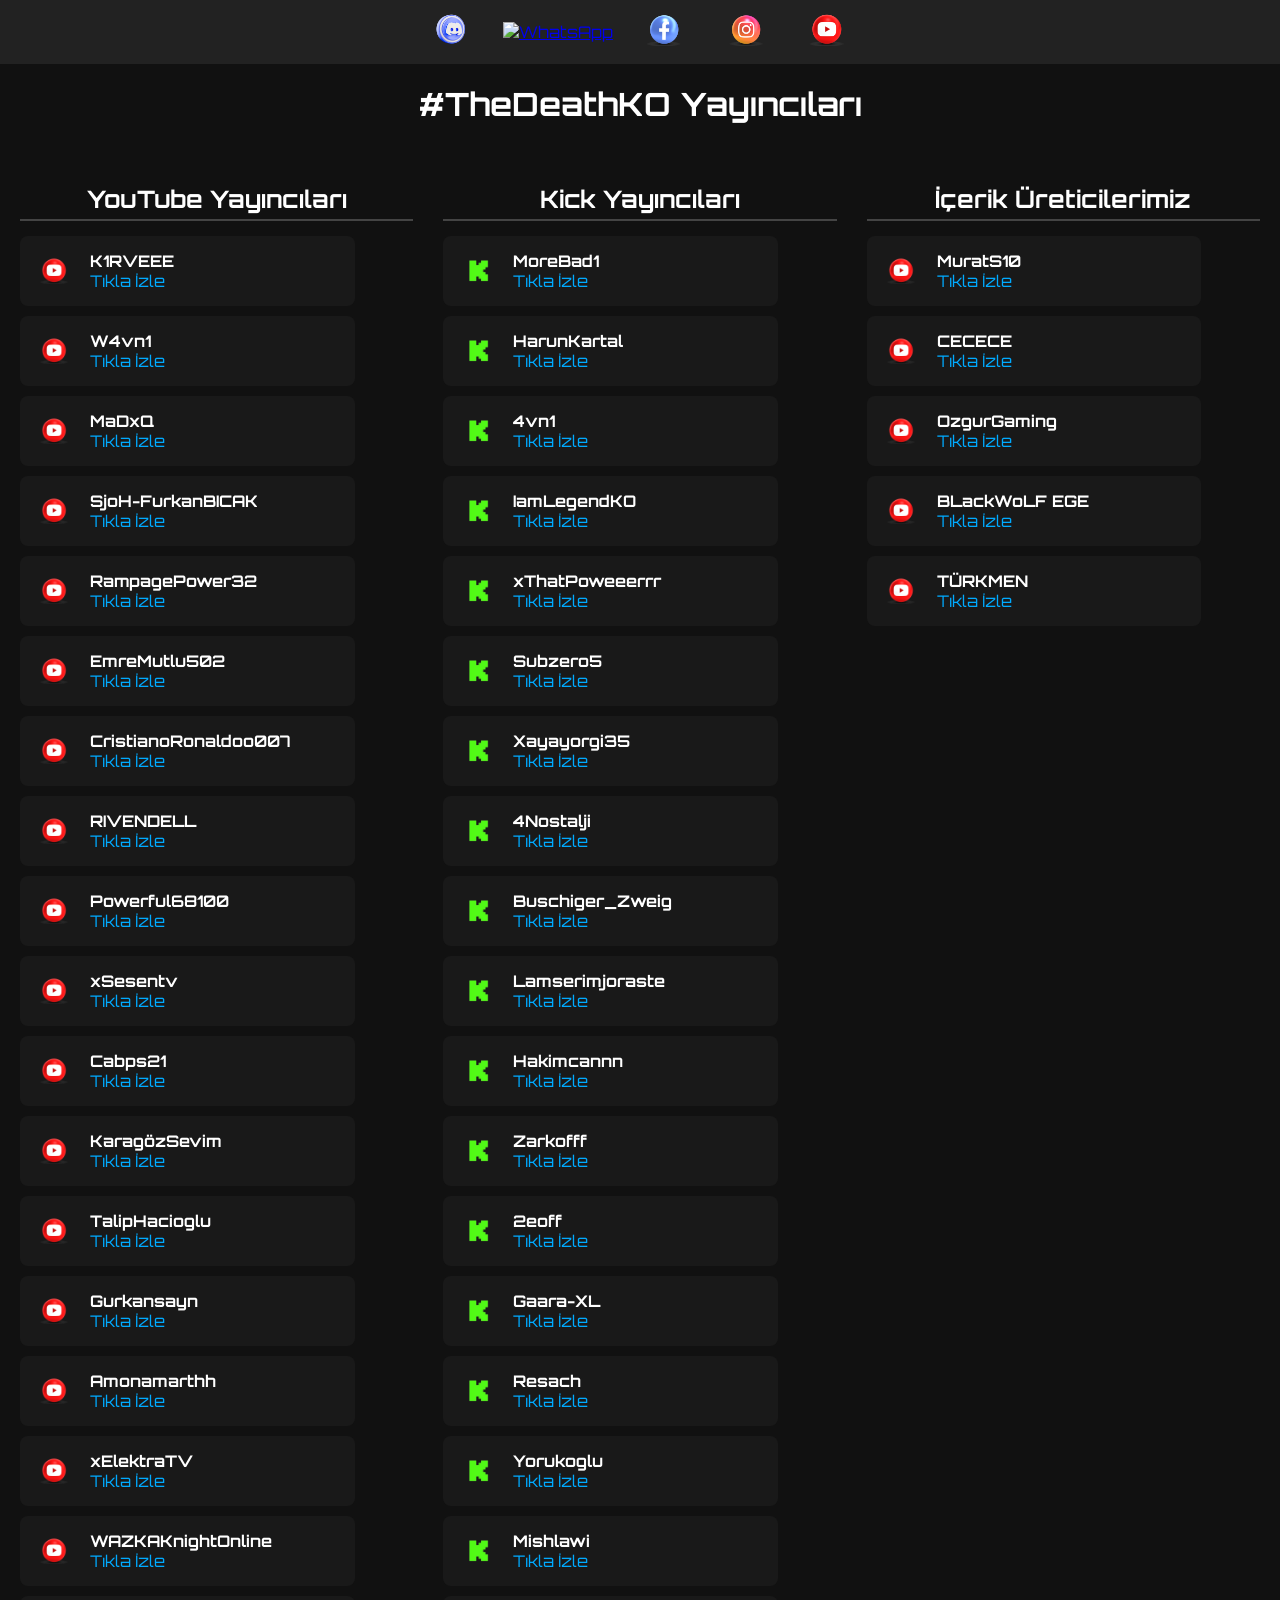
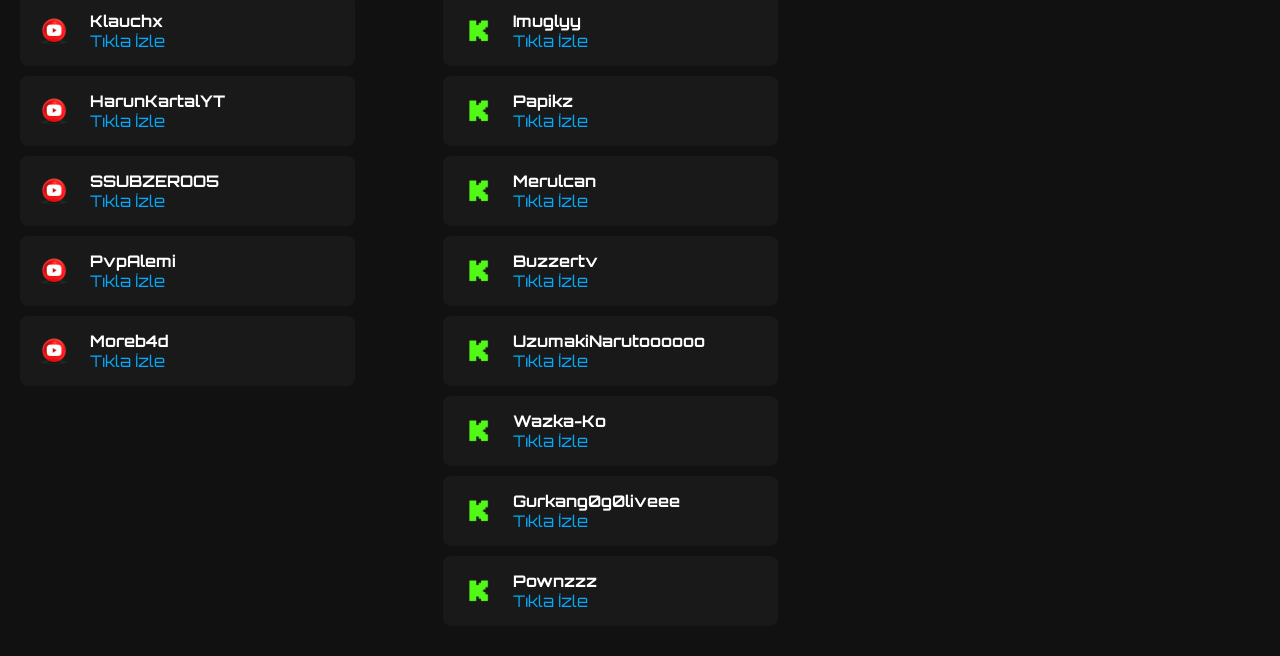
==== index.html @ 9154fb62 "Add files via upload" ====
<!DOCTYPE html>
<html lang="tr">
<head>
  <meta charset="UTF-8" />
  <meta name="viewport" content="width=device-width, initial-scale=1.0"/>
  <link href="https://fonts.googleapis.com/css2?family=Orbitron&display=swap" rel="stylesheet">
  <title>#DeathKO</title>
  <link rel="icon" type="image/png" href="favicon.png">
  <link rel="stylesheet" href="style.css" />
</head>
<body>
    <video autoplay muted loop id="bg-video">
      <source src="bg.mp4" type="video/mp4" />
    </video>
    <div class="logo-bar">
      <a href="https://discord.gg/DeathKO" target="_blank"><img src="dc.png" alt="Discord"></a>
      <a href="https://www.whatsapp.com/channel/0029VaD8QnzK5cDI5Vjxt22J" target="_blank"><img src="WA.png" alt="WhatsApp"></a>
      <a href="https://www.facebook.com/Thedeathko2019" target="_blank"><img src="fb.png" alt="Facebook"></a>
      <a href="https://www.instagram.com/the.deathko/" target="_blank"><img src="insta.png" alt="Instagram"></a>
      <a href="https://www.youtube.com/@TheDeathKO/" target="_blank"><img src="yt.png" alt="YouTube"></a>
    </div>

    <h1>#TheDeathKO Yayıncıları</h1>
    
    <div class="streamers-container">
        <div class="youtube-column">
            <h2>YouTube Yayıncıları</h2>
            <div class="youtube-list"></div>
        </div>
        <div class="kick-column">
            <h2>Kick Yayıncıları</h2>
            <div class="kick-list"></div>
        </div>
        <div class="icerik-column">
            <h2>İçerik Üreticilerimiz</h2>
            <div class="icerik-list"></div>
        </div>
    </div>

    <script src="script.js"></script>
</body>
</html>
---- style.css ----
body {
  background-color: #111;
  color: #fff;
  font-family: 'Orbitron', sans-serif; /* Arial yerine Orbitron */
  margin: 0;
  padding: 0;
}

.logo-bar {
  display: flex;
  justify-content: center;
  align-items: center;
  gap: 20px;
  background-color: #222;
  padding: 10px;
  flex-wrap: wrap;
  text-align: center; /* Add this for center alignment of the links */
}

.logo-bar img {
  height: 40px;
  width: auto;
  object-fit: contain;
  transition: transform 0.3s ease;
}

.logo-bar img:hover {
  transform: scale(1.1);
}

h1 {
  text-align: center;
  margin: 20px 0;
}

.streamers-container {
  display: flex;
  flex-wrap: wrap;
  justify-content: center;
  gap: 30px;
  padding: 20px;
}

.youtube-column, .kick-column, .icerik-column {
  flex: 1;
  min-width: 300px;
  max-width: 600px;
}

h2 {
  text-align: center;
  margin-bottom: 15px;
  border-bottom: 2px solid #444;
  padding-bottom: 5px;
}

.channel-card {
  background: #22222281;
  padding: 10px;
  
  border-radius: 8px;
  margin-bottom: 10px;
  display: flex;
  align-items: center;
  gap: 10px;
  width: 80%;
}

.channel-card img {
  border-radius: 50%;
  width: 50px;
  height: 50px;
}

.channel-card a {
  color: #0af;
  text-decoration: none;
}

.live-badge {
  color: red;
  font-weight: bold;
  margin-left: 10px;
}

.platform-logo {
  height: 40px;
  width: auto;
  object-fit: contain;
  border-radius: 8px;
}

#bg-video {
  position: fixed;
  top: 0;
  left: 0;
  width: 100vw;
  height: 100vh;
  object-fit: cover;
  z-index: -1;
  opacity: 0.5; /
}
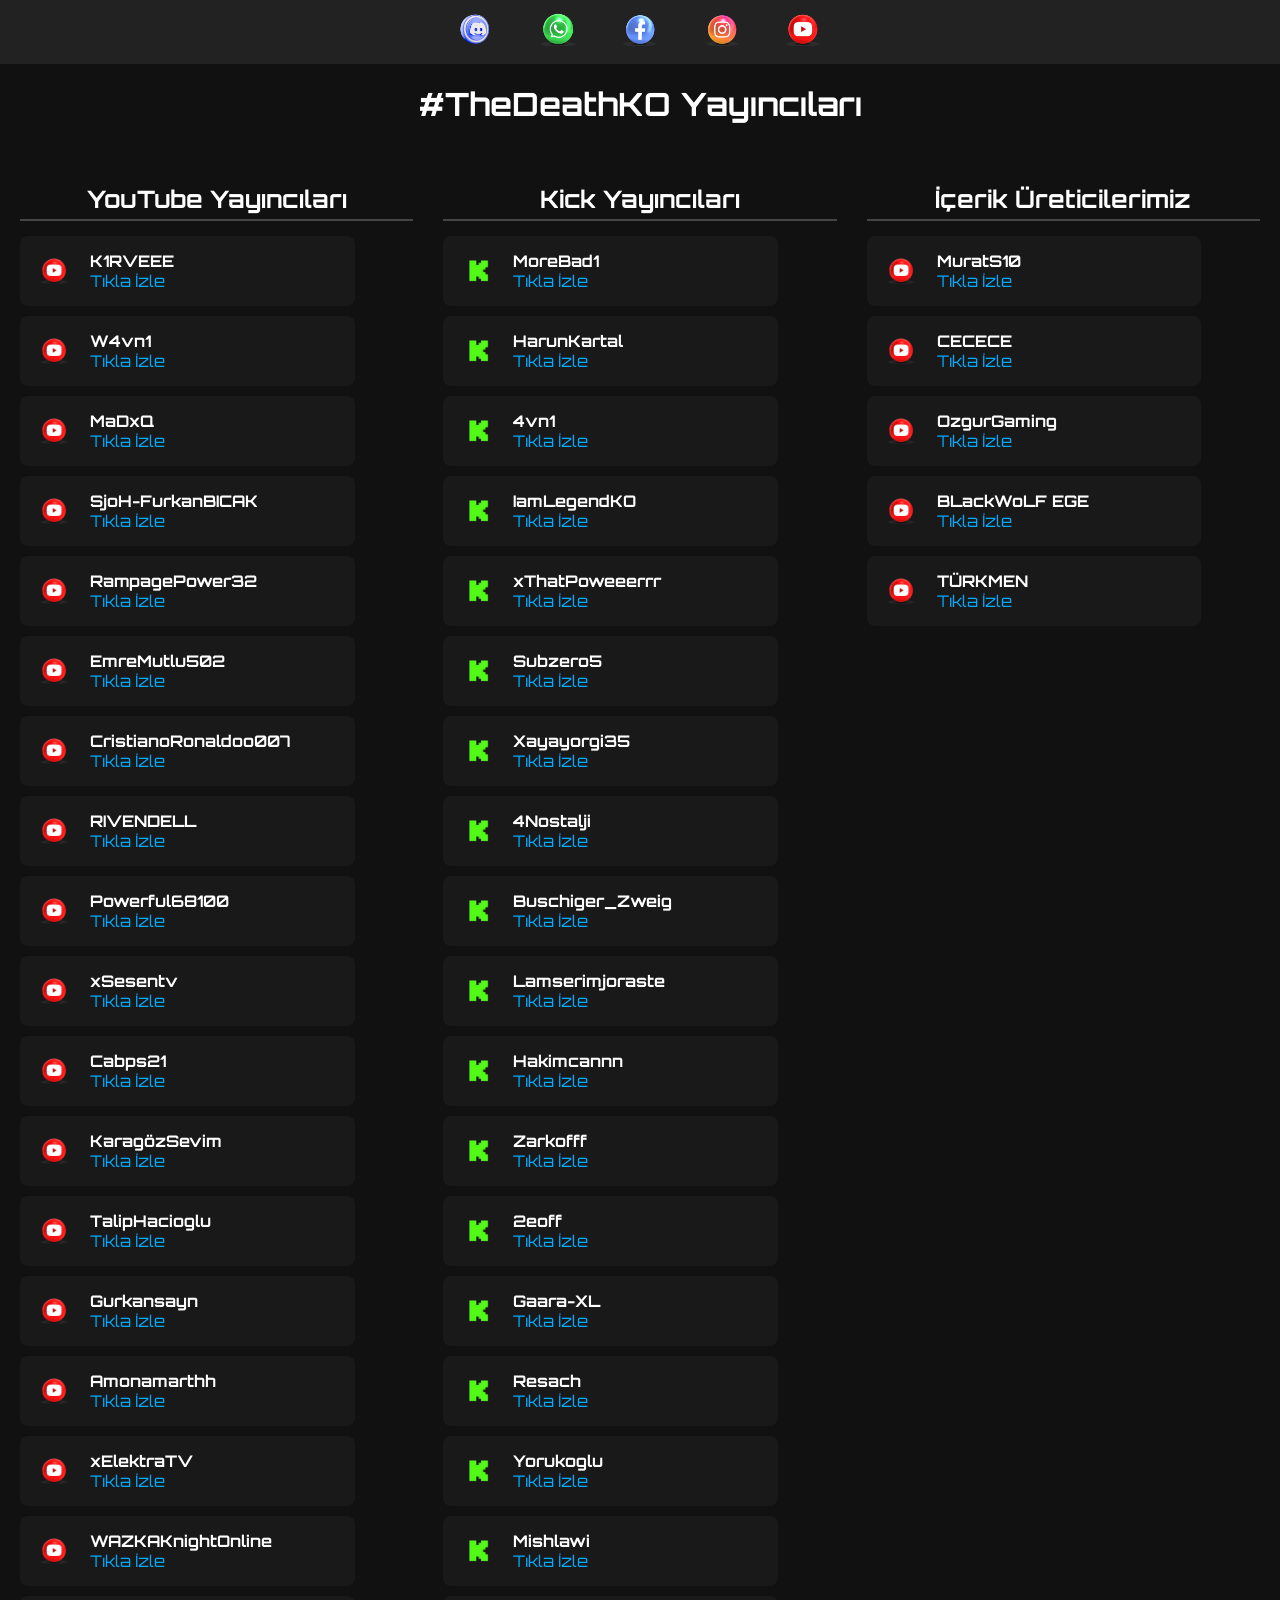
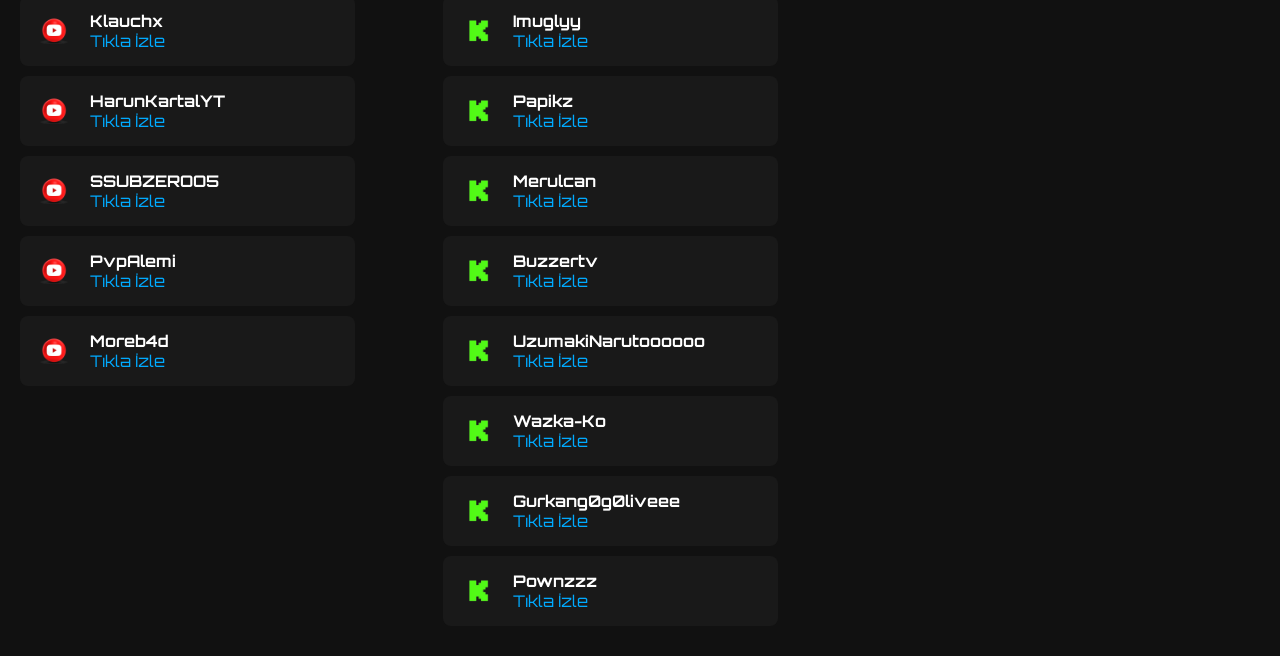
==== commit 26b921c8: "Update index.html" ====
--- a/index.html
+++ b/index.html
@@ -14,7 +14,7 @@
     </video>
     <div class="logo-bar">
       <a href="https://discord.gg/DeathKO" target="_blank"><img src="dc.png" alt="Discord"></a>
-      <a href="https://www.whatsapp.com/channel/0029VaD8QnzK5cDI5Vjxt22J" target="_blank"><img src="WA.png" alt="WhatsApp"></a>
+      <a href="https://www.whatsapp.com/channel/0029VaD8QnzK5cDI5Vjxt22J" target="_blank"><img src="wa.png" alt="WhatsApp"></a>
       <a href="https://www.facebook.com/Thedeathko2019" target="_blank"><img src="fb.png" alt="Facebook"></a>
       <a href="https://www.instagram.com/the.deathko/" target="_blank"><img src="insta.png" alt="Instagram"></a>
       <a href="https://www.youtube.com/@TheDeathKO/" target="_blank"><img src="yt.png" alt="YouTube"></a>
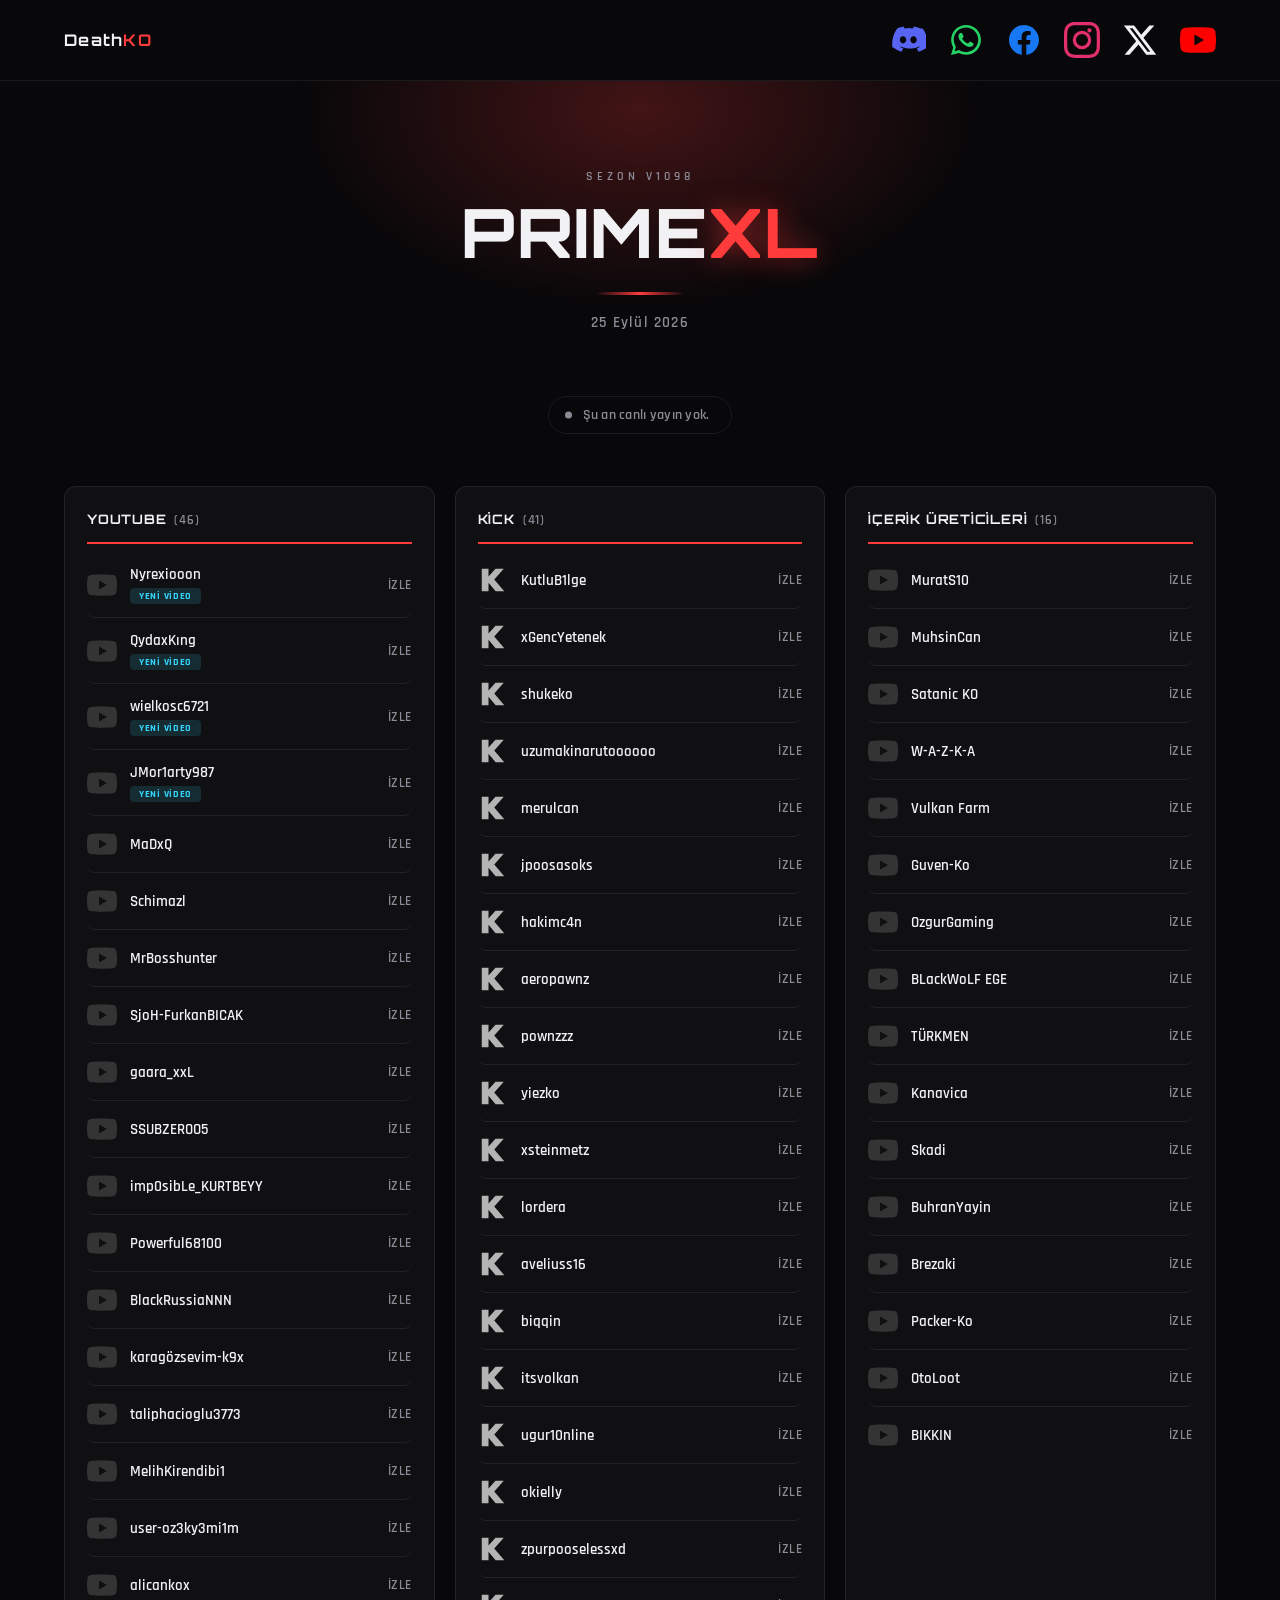
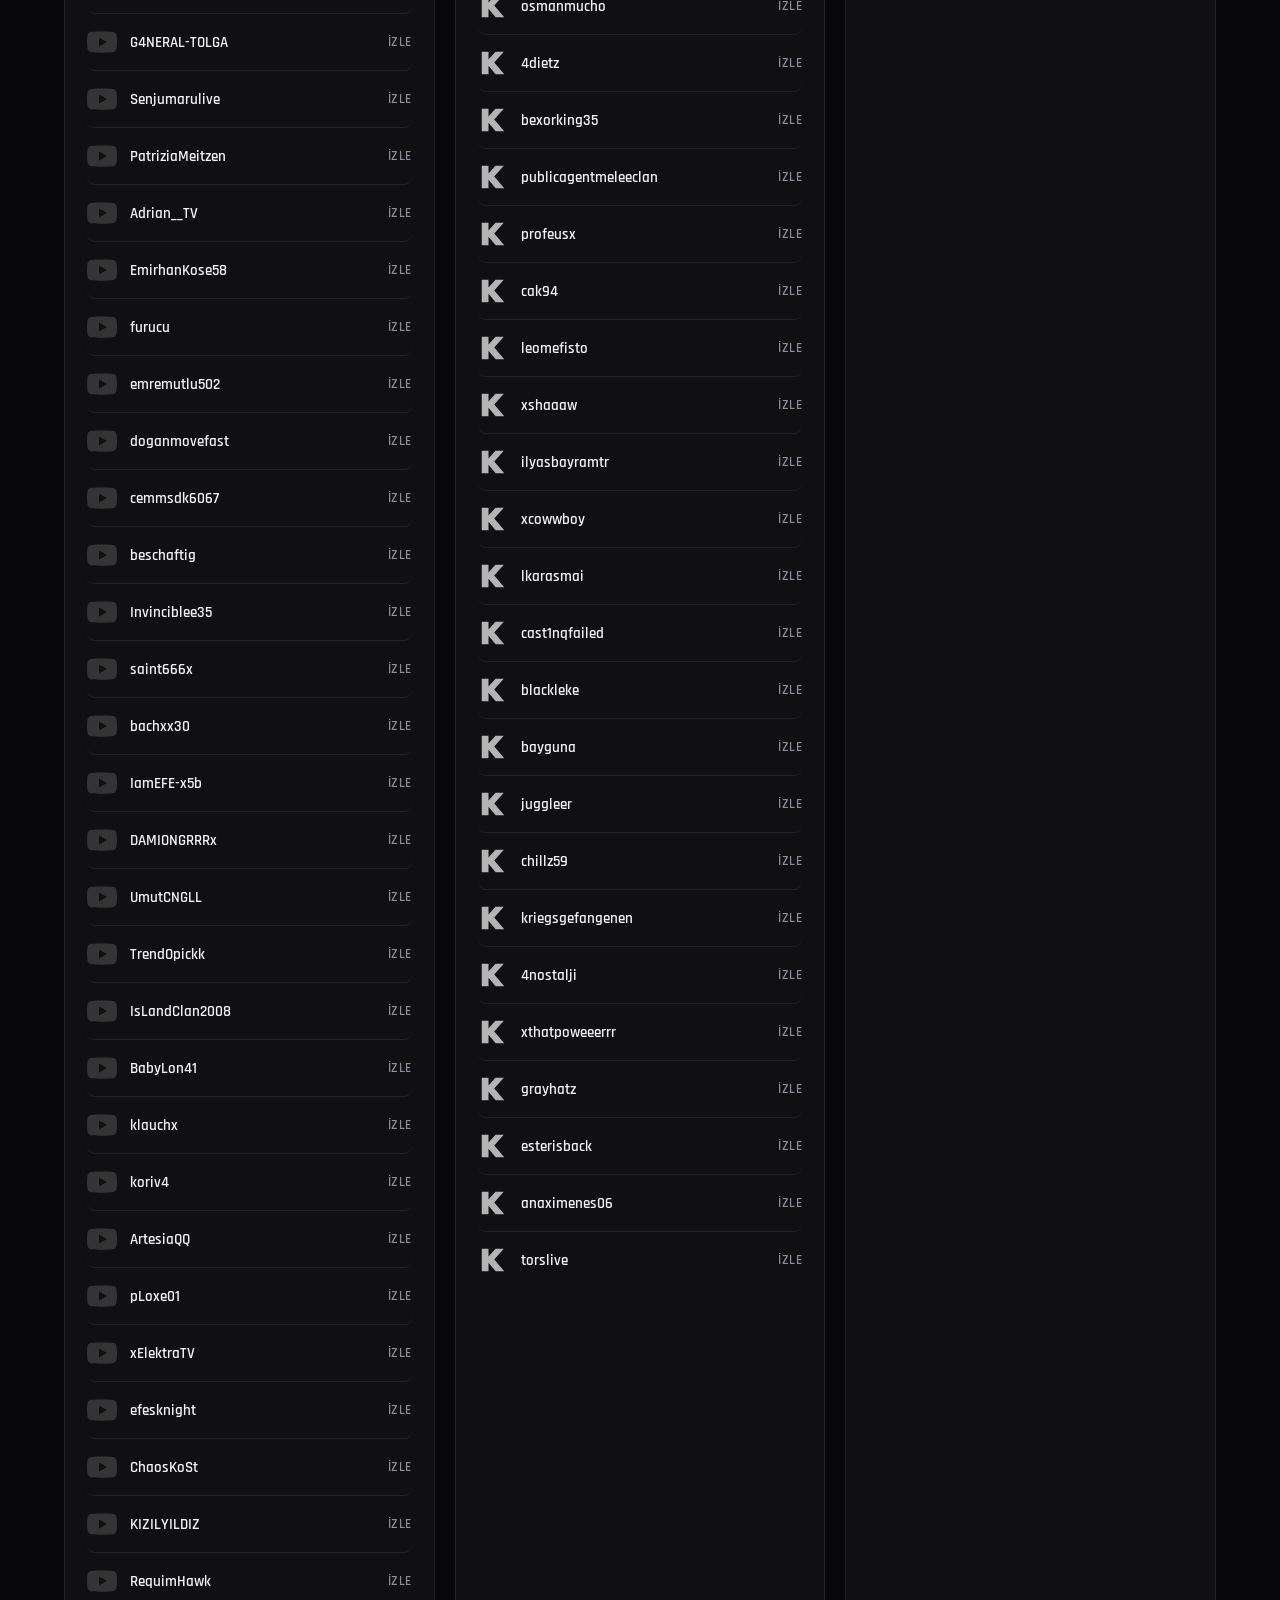
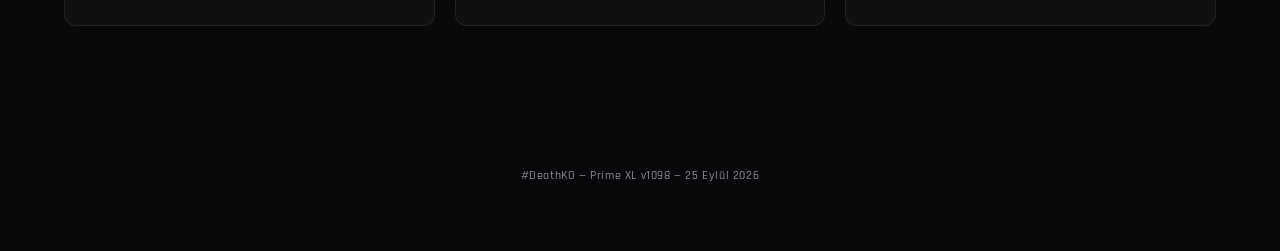
==== commit 6d1c6c65: "New tasarım Alaz Deathko" ====
--- a/index.html
+++ b/index.html
@@ -1,42 +1,70 @@
-<!DOCTYPE html>
-<html lang="tr">
-<head>
-  <meta charset="UTF-8" />
-  <meta name="viewport" content="width=device-width, initial-scale=1.0"/>
-  <link href="https://fonts.googleapis.com/css2?family=Orbitron&display=swap" rel="stylesheet">
-  <title>#DeathKO</title>
-  <link rel="icon" type="image/png" href="favicon.png">
-  <link rel="stylesheet" href="style.css" />
-</head>
-<body>
-    <video autoplay muted loop id="bg-video">
-      <source src="bg.mp4" type="video/mp4" />
-    </video>
-    <div class="logo-bar">
-      <a href="https://discord.gg/DeathKO" target="_blank"><img src="dc.png" alt="Discord"></a>
-      <a href="https://www.whatsapp.com/channel/0029VaD8QnzK5cDI5Vjxt22J" target="_blank"><img src="wa.png" alt="WhatsApp"></a>
-      <a href="https://www.facebook.com/Thedeathko2019" target="_blank"><img src="fb.png" alt="Facebook"></a>
-      <a href="https://www.instagram.com/the.deathko/" target="_blank"><img src="insta.png" alt="Instagram"></a>
-      <a href="https://www.youtube.com/@TheDeathKO/" target="_blank"><img src="yt.png" alt="YouTube"></a>
-    </div>
-
-    <h1>#TheDeathKO Yayıncıları</h1>
-    
-    <div class="streamers-container">
-        <div class="youtube-column">
-            <h2>YouTube Yayıncıları</h2>
-            <div class="youtube-list"></div>
-        </div>
-        <div class="kick-column">
-            <h2>Kick Yayıncıları</h2>
-            <div class="kick-list"></div>
-        </div>
-        <div class="icerik-column">
-            <h2>İçerik Üreticilerimiz</h2>
-            <div class="icerik-list"></div>
-        </div>
-    </div>
-
-    <script src="script.js"></script>
-</body>
-</html>
+<!DOCTYPE html>
+<html lang="tr">
+<head>
+  <meta charset="UTF-8" />
+  <meta name="viewport" content="width=device-width, initial-scale=1.0"/>
+  <meta name="description" content="#DeathKO Prime XL (v1098) yayıncıları ve içerik üreticileri." />
+  <link rel="preconnect" href="https://fonts.googleapis.com">
+  <link rel="preconnect" href="https://fonts.gstatic.com" crossorigin>
+  <link href="https://fonts.googleapis.com/css2?family=Orbitron:wght@600;700;800&family=Rajdhani:wght@400;500;600;700&display=swap" rel="stylesheet">
+  <title>#DeathKO — Prime XL</title>
+  <link rel="icon" type="image/png" href="favicon.png">
+  <link rel="stylesheet" href="style.css" />
+</head>
+<body>
+  <video autoplay muted loop playsinline id="bg-video">
+    <source src="bg.mp4" type="video/mp4" />
+  </video>
+
+  <header class="masthead">
+    <span class="wordmark">Death<span class="wordmark-accent">KO</span></span>
+    <nav class="social-links">
+      <a href="https://discord.gg/DeathKO" target="_blank" rel="noopener" aria-label="Discord"><img src="dc.svg" alt=""></a>
+      <a href="https://www.whatsapp.com/channel/0029VaD8QnzK5cDI5Vjxt22J" target="_blank" rel="noopener" aria-label="WhatsApp"><img src="wa.svg" alt=""></a>
+      <a href="https://www.facebook.com/Thedeathko2019" target="_blank" rel="noopener" aria-label="Facebook"><img src="fb.svg" alt=""></a>
+      <a href="https://www.instagram.com/the.deathko/" target="_blank" rel="noopener" aria-label="Instagram"><img src="insta.svg" alt=""></a>
+      <a href="https://x.com/xTheDeathKO" target="_blank" rel="noopener" aria-label="X (Twitter)"><img src="x.svg" alt=""></a>
+      <a href="https://www.youtube.com/@TheDeathKO/" target="_blank" rel="noopener" aria-label="YouTube"><img src="yt.svg" alt=""></a>
+    </nav>
+  </header>
+
+  <section class="hero">
+    <p class="eyebrow">Sezon v1098</p>
+    <h1 class="hero-title">PRIME<span class="hero-title-accent">XL</span></h1>
+    <div class="hero-rule"></div>
+    <p class="hero-meta">25 Eylül 2026</p>
+  </section>
+
+  <main>
+    <section class="sponsor-section" id="sponsor-section" hidden>
+      <h2 class="sponsor-heading">Sponsor İçerik Üreticileri</h2>
+      <div class="sponsor-list" id="sponsor-list"></div>
+    </section>
+
+    <div class="live-pill-wrap">
+      <p class="live-pill" id="live-line">Şu an canlı yayın yok.</p>
+    </div>
+
+    <div class="roster-grid">
+      <section class="roster-card">
+        <h2>YouTube <span class="roster-count" id="count-youtube"></span></h2>
+        <div class="roster-list youtube-list"></div>
+      </section>
+      <section class="roster-card">
+        <h2>Kick <span class="roster-count" id="count-kick"></span></h2>
+        <div class="roster-list kick-list"></div>
+      </section>
+      <section class="roster-card">
+        <h2>İçerik Üreticileri <span class="roster-count" id="count-icerik"></span></h2>
+        <div class="roster-list icerik-list"></div>
+      </section>
+    </div>
+  </main>
+
+  <footer class="site-footer">
+    <p>#DeathKO — Prime XL v1098 — 25 Eylül 2026</p>
+  </footer>
+
+  <script src="script.js"></script>
+</body>
+</html>
--- a/style.css
+++ b/style.css
@@ -1,102 +1,480 @@
-body {
-  background-color: #111;
-  color: #fff;
-  font-family: 'Orbitron', sans-serif; /* Arial yerine Orbitron */
-  margin: 0;
-  padding: 0;
-}
-
-.logo-bar {
-  display: flex;
-  justify-content: center;
-  align-items: center;
-  gap: 20px;
-  background-color: #222;
-  padding: 10px;
-  flex-wrap: wrap;
-  text-align: center; /* Add this for center alignment of the links */
-}
-
-.logo-bar img {
-  height: 40px;
-  width: auto;
-  object-fit: contain;
-  transition: transform 0.3s ease;
-}
-
-.logo-bar img:hover {
-  transform: scale(1.1);
-}
-
-h1 {
-  text-align: center;
-  margin: 20px 0;
-}
-
-.streamers-container {
-  display: flex;
-  flex-wrap: wrap;
-  justify-content: center;
-  gap: 30px;
-  padding: 20px;
-}
-
-.youtube-column, .kick-column, .icerik-column {
-  flex: 1;
-  min-width: 300px;
-  max-width: 600px;
-}
-
-h2 {
-  text-align: center;
-  margin-bottom: 15px;
-  border-bottom: 2px solid #444;
-  padding-bottom: 5px;
-}
-
-.channel-card {
-  background: #22222281;
-  padding: 10px;
-  
-  border-radius: 8px;
-  margin-bottom: 10px;
-  display: flex;
-  align-items: center;
-  gap: 10px;
-  width: 80%;
-}
-
-.channel-card img {
-  border-radius: 50%;
-  width: 50px;
-  height: 50px;
-}
-
-.channel-card a {
-  color: #0af;
-  text-decoration: none;
-}
-
-.live-badge {
-  color: red;
-  font-weight: bold;
-  margin-left: 10px;
-}
-
-.platform-logo {
-  height: 40px;
-  width: auto;
-  object-fit: contain;
-  border-radius: 8px;
-}
-
-#bg-video {
-  position: fixed;
-  top: 0;
-  left: 0;
-  width: 100vw;
-  height: 100vh;
-  object-fit: cover;
-  z-index: -1;
-  opacity: 0.5; /
-}+/* ===== #DeathKO — Prime XL — oyuncu topluluğu teması =====
+   İlke: koyu, düz (cam/blur yok) paneller; TEK güçlü vurgu rengi (kırmızı) ve
+   TEK soğuk ikinci renk (camgöbeği) — enerji vurgudan gelsin, dekorasyondan
+   değil. Yapı, ilk sayfadaki gibi sade: 3 sütun, düz başlıklar. */
+
+:root {
+  --bg: #08080a;
+  --panel-bg: #100f12;
+  --ink: #f2f1f4;
+  --ink-muted: #8d8b96;
+  --hairline: rgba(255, 255, 255, 0.08);
+  --accent: #ff3b3b;      /* canlı vurgu — "Death" kırmızısı */
+  --accent-dim: rgba(255, 59, 59, 0.16);
+  --new: #35d7ff;         /* yeni video — soğuk camgöbeği */
+  --new-dim: rgba(53, 215, 255, 0.14);
+  --sponsor: #f0b429;     /* sadece sponsor bölümünde kullanılan altın ton */
+  --sponsor-dim: rgba(240, 180, 41, 0.14);
+}
+
+* {
+  box-sizing: border-box;
+}
+
+html {
+  scroll-behavior: smooth;
+}
+
+body {
+  background-color: var(--bg);
+  color: var(--ink);
+  font-family: 'Rajdhani', 'Inter', sans-serif;
+  font-weight: 500;
+  margin: 0;
+  padding: 0;
+  overflow-x: hidden;
+}
+
+#bg-video {
+  position: fixed;
+  top: 0;
+  left: 0;
+  width: 100vw;
+  height: 100vh;
+  object-fit: cover;
+  z-index: -2;
+  opacity: 0.05;
+}
+
+/* ===== Üst bar ===== */
+
+.masthead {
+  display: flex;
+  align-items: center;
+  justify-content: space-between;
+  gap: 20px;
+  padding: 22px 5vw;
+  flex-wrap: wrap;
+  border-bottom: 1px solid var(--hairline);
+}
+
+.wordmark {
+  font-family: 'Orbitron', sans-serif;
+  font-size: 16px;
+  font-weight: 700;
+  letter-spacing: 0.08em;
+  color: var(--ink);
+}
+
+.wordmark-accent {
+  color: var(--accent);
+}
+
+.social-links {
+  display: flex;
+  align-items: center;
+  gap: 22px;
+}
+
+.social-links a {
+  display: flex;
+  align-items: center;
+  justify-content: center;
+  transition: transform 0.2s ease;
+}
+
+.social-links img {
+  height: 36px;
+  width: 36px;
+  object-fit: contain;
+  filter: none;
+  opacity: 1;
+  transition: transform 0.2s ease, filter 0.2s ease;
+}
+
+.social-links a:hover {
+  transform: translateY(-3px);
+}
+
+.social-links a:hover img {
+  filter: drop-shadow(0 4px 10px rgba(255, 59, 59, 0.45));
+}
+
+/* ===== Hero ===== */
+
+.hero {
+  position: relative;
+  padding: 88px 20px 64px;
+  text-align: center;
+  overflow: hidden;
+}
+
+.hero::before {
+  content: "";
+  position: absolute;
+  top: -180px;
+  left: 50%;
+  transform: translateX(-50%);
+  width: 720px;
+  height: 420px;
+  background: radial-gradient(ellipse at center, rgba(255, 59, 59, 0.24), transparent 68%);
+  pointer-events: none;
+}
+
+.eyebrow {
+  position: relative;
+  margin: 0;
+  color: var(--ink-muted);
+  letter-spacing: 0.34em;
+  text-transform: uppercase;
+  font-size: 12px;
+  font-weight: 600;
+}
+
+.hero-title {
+  position: relative;
+  margin: 14px 0 0;
+  font-family: 'Orbitron', sans-serif;
+  font-size: clamp(38px, 7vw, 68px);
+  font-weight: 800;
+  letter-spacing: 0.02em;
+  color: var(--ink);
+  line-height: 1;
+}
+
+.hero-title-accent {
+  color: var(--accent);
+  text-shadow: 0 0 28px rgba(255, 59, 59, 0.55);
+}
+
+.hero-rule {
+  position: relative;
+  width: 88px;
+  height: 3px;
+  margin: 26px auto 18px;
+  background: linear-gradient(90deg, transparent, var(--accent), transparent);
+}
+
+.hero-meta {
+  position: relative;
+  margin: 0;
+  font-size: 15px;
+  font-weight: 600;
+  letter-spacing: 0.08em;
+  color: var(--ink-muted);
+}
+
+/* ===== Sponsor içerik üreticileri (varsa gösterilir) ===== */
+
+main {
+  max-width: 1280px;
+  margin: 0 auto;
+  padding: 0 5vw 100px;
+}
+
+.sponsor-section {
+  margin: 8px 0 44px;
+}
+
+.sponsor-heading {
+  font-family: 'Orbitron', sans-serif;
+  font-size: 13px;
+  font-weight: 700;
+  letter-spacing: 0.06em;
+  text-transform: uppercase;
+  color: var(--ink);
+  margin: 0 0 16px;
+  padding: 0 0 12px;
+  border-bottom: 2px solid var(--sponsor);
+}
+
+.sponsor-list {
+  display: flex;
+  flex-wrap: wrap;
+  gap: 12px;
+}
+
+.sponsor-card {
+  display: flex;
+  align-items: center;
+  gap: 12px;
+  padding: 10px 18px 10px 12px;
+  background: var(--panel-bg);
+  border: 1px solid rgba(240, 180, 41, 0.32);
+  border-radius: 12px;
+}
+
+.sponsor-card.is-live {
+  border-color: var(--accent);
+}
+
+.sponsor-card .avatar {
+  width: 38px;
+  height: 38px;
+  border-radius: 8px;
+  object-fit: cover;
+  flex-shrink: 0;
+  filter: none;
+  opacity: 1;
+}
+
+.sponsor-card .roster-main {
+  display: flex;
+  flex-direction: column;
+  gap: 4px;
+}
+
+.sponsor-card .roster-name {
+  font-size: 14.5px;
+  font-weight: 600;
+  color: var(--ink);
+}
+
+.sponsor-tag {
+  display: inline-flex;
+  align-self: flex-start;
+  padding: 2px 8px;
+  border-radius: 4px;
+  font-size: 9.5px;
+  font-weight: 700;
+  text-transform: uppercase;
+  letter-spacing: 0.08em;
+  background: var(--sponsor-dim);
+  color: var(--sponsor);
+}
+
+.sponsor-card .roster-link {
+  font-family: 'Rajdhani', sans-serif;
+  font-size: 13px;
+  font-weight: 600;
+  text-transform: uppercase;
+  letter-spacing: 0.04em;
+  color: var(--ink-muted);
+  text-decoration: none;
+  white-space: nowrap;
+  transition: color 0.2s ease;
+}
+
+.sponsor-card .roster-link:hover {
+  color: var(--sponsor);
+}
+
+.live-pill-wrap {
+  display: flex;
+  justify-content: center;
+  margin: 0 0 52px;
+}
+
+.live-pill {
+  position: relative;
+  margin: 0;
+  padding: 9px 22px 9px 34px;
+  border: 1px solid var(--hairline);
+  border-radius: 999px;
+  font-size: 13.5px;
+  font-weight: 600;
+  letter-spacing: 0.02em;
+  color: var(--ink-muted);
+}
+
+.live-pill::before {
+  content: "";
+  position: absolute;
+  left: 16px;
+  top: 50%;
+  transform: translateY(-50%);
+  width: 7px;
+  height: 7px;
+  border-radius: 50%;
+  background: var(--ink-muted);
+}
+
+.live-pill.has-live {
+  color: var(--accent);
+  border-color: rgba(255, 59, 59, 0.35);
+}
+
+.live-pill.has-live::before {
+  background: var(--accent);
+  box-shadow: 0 0 0 0 rgba(255, 59, 59, 0.6);
+  animation: pulse-dot 1.8s ease-out infinite;
+}
+
+@keyframes pulse-dot {
+  0% { box-shadow: 0 0 0 0 rgba(255, 59, 59, 0.55); }
+  70% { box-shadow: 0 0 0 8px rgba(255, 59, 59, 0); }
+  100% { box-shadow: 0 0 0 0 rgba(255, 59, 59, 0); }
+}
+
+/* ===== Yayıncı listeleri ===== */
+
+.roster-grid {
+  display: grid;
+  grid-template-columns: repeat(3, 1fr);
+  gap: 20px;
+}
+
+.roster-card {
+  background: var(--panel-bg);
+  border: 1px solid var(--hairline);
+  border-radius: 12px;
+  padding: 4px 22px 16px;
+  min-width: 0;
+}
+
+h2 {
+  font-family: 'Orbitron', sans-serif;
+  font-size: 13px;
+  font-weight: 700;
+  letter-spacing: 0.06em;
+  text-transform: uppercase;
+  color: var(--ink);
+  margin: 0 0 4px;
+  padding: 20px 0 14px;
+  border-bottom: 2px solid var(--accent);
+  display: flex;
+  align-items: baseline;
+  gap: 8px;
+}
+
+.roster-count {
+  font-family: 'Rajdhani', sans-serif;
+  text-transform: none;
+  font-weight: 600;
+  font-size: 12.5px;
+  color: var(--ink-muted);
+}
+
+.roster-list {
+  padding-top: 4px;
+}
+
+.roster-row {
+  display: flex;
+  align-items: center;
+  gap: 13px;
+  padding: 13px 0;
+  border-bottom: 1px solid var(--hairline);
+  border-radius: 8px;
+  transition: background 0.2s ease, padding 0.2s ease;
+}
+
+.roster-row:last-child {
+  border-bottom: none;
+}
+
+.roster-row.is-live {
+  background: linear-gradient(90deg, var(--accent-dim), transparent 75%);
+  padding-left: 10px;
+  padding-right: 10px;
+  margin-left: -10px;
+  margin-right: -10px;
+  border-left: 2px solid var(--accent);
+}
+
+.roster-row .avatar {
+  width: 30px;
+  height: 30px;
+  border-radius: 6px;
+  object-fit: cover;
+  flex-shrink: 0;
+  filter: grayscale(1) brightness(1.25);
+  opacity: 0.7;
+  transition: filter 0.25s ease, opacity 0.25s ease;
+}
+
+.roster-row:hover .avatar {
+  filter: none;
+  opacity: 1;
+}
+
+.roster-row.is-live .avatar {
+  filter: none;
+  opacity: 1;
+  box-shadow: 0 0 0 1.5px var(--accent);
+}
+
+.roster-main {
+  min-width: 0;
+  flex: 1;
+  display: flex;
+  flex-direction: column;
+  gap: 4px;
+}
+
+.roster-name {
+  font-size: 15px;
+  font-weight: 600;
+  color: var(--ink);
+  overflow: hidden;
+  text-overflow: ellipsis;
+  white-space: nowrap;
+}
+
+.roster-status {
+  display: inline-flex;
+  align-self: flex-start;
+  align-items: center;
+  gap: 5px;
+  padding: 2px 9px;
+  border-radius: 4px;
+  font-size: 10px;
+  font-weight: 700;
+  text-transform: uppercase;
+  letter-spacing: 0.07em;
+  background: var(--accent-dim);
+  color: var(--accent);
+}
+
+.roster-status.roster-status--new {
+  background: var(--new-dim);
+  color: var(--new);
+}
+
+.roster-link {
+  font-family: 'Rajdhani', sans-serif;
+  font-size: 13px;
+  font-weight: 600;
+  text-transform: uppercase;
+  letter-spacing: 0.04em;
+  color: var(--ink-muted);
+  text-decoration: none;
+  white-space: nowrap;
+  transition: color 0.2s ease;
+}
+
+.roster-link:hover {
+  color: var(--accent);
+}
+
+/* ===== Alt bilgi ===== */
+
+.site-footer {
+  text-align: center;
+  padding: 30px 20px 56px;
+  color: var(--ink-muted);
+  font-size: 12px;
+  letter-spacing: 0.05em;
+}
+
+/* ===== Mobil uyum ===== */
+
+@media (max-width: 900px) {
+  .roster-grid {
+    grid-template-columns: 1fr;
+    gap: 18px;
+  }
+  .hero {
+    padding: 64px 20px 48px;
+  }
+}
+
+@media (max-width: 560px) {
+  .masthead {
+    justify-content: center;
+    text-align: center;
+  }
+  .live-pill-wrap {
+    margin: 0 0 40px;
+  }
+}
